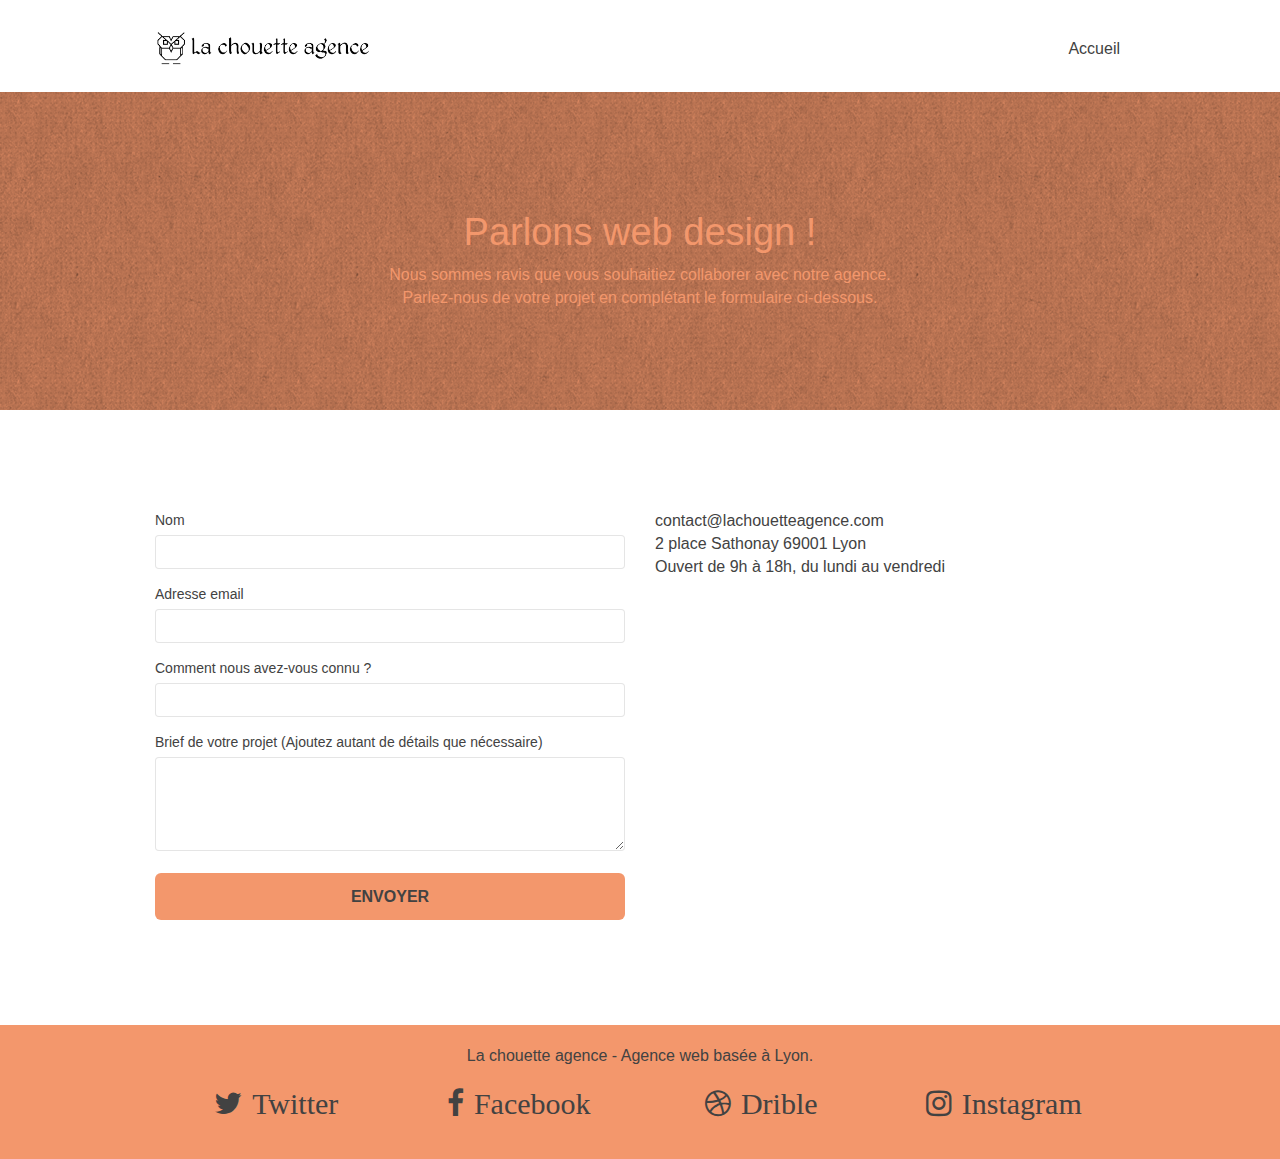
==== page2.html @ 7201d1a7 "modification format image" ====
<!doctype html>
<html lang="fr" og="http://ogp.me/ns#">
<head>
    <meta charset="utf-8">
	<meta name="keywords"
		content="seo, google, site web, site internet, agence design paris, agence design, agence design,agence design,agence design,agence design,agence design,agence design,agence design,agence design">
	<meta name="description" content="La chouette agence est une agence de web design qui aide les entreprise à devenir attractives et vissible sur internet">
	<meta name="viewport" content="width=device-width, initial-scale=1.0, viewport-fit=cover">
	<!--opengraph-->
	<meta property="og:title" content="La chouette agence - Agence web basée à Lyon"/>
	<meta property="og:type" content="website"/>
	<meta property="og:url" content="https://hauste77.github.io/SEO-optimisation/"/>
	<meta property="og:image" content="https://hauste77.github.io/SEO-optimisation/img/logo.webp"/>
	<meta property="og:description" content="La chouette agence est une agence de web design qui aide les entreprise à devenir attractives et vissible sur internet"/>

	<link rel="shortcut icon" type="image/png" href="favicon.jpg">

	<link rel="stylesheet" type="text/css" href="./css/bootstrap.css">
	<link rel="stylesheet" type="text/css" href="style.css">
	<link rel="stylesheet" type="text/css" href="./css/font-awesome.css">
	<link rel="stylesheet" type="text/css" href="./css/et-line.css">

	<title>La chouette agence - Agence web basée à Lyon - Contact</title>

    
<!-- Analytics -->
 
<!-- Analytics END -->
    
</head>
<body>
<!-- Principal conteneur -->
<div class="page-container">
    
<!-- bloc-0 -->
<div class="bloc bgc-white l-bloc " id="bloc-0">
	<div class="container bloc-sm">
		<nav class="navbar row">
			<div class="navbar-header">
				<a class="navbar-brand" href="index.html"><img src="img/la-chouette-agence.webp" alt="atlanta web design logo" height="40" /></a>
				<button id="nav-toggle" type="button" class="ui-navbar-toggle navbar-toggle" data-toggle="collapse" data-target=".navbar-1">
					<span class="sr-only">Toggle navigation</span><span class="icon-bar"></span><span class="icon-bar"></span><span class="icon-bar"></span>
				</button>
			</div>
			<div class="collapse navbar-collapse navbar-1 special-dropdown-nav">
				<ul class="site-navigation nav navbar-nav">
					<li>
						<a href="index.html">Accueil</a>
					</li>
				</ul>
			</div>
		</nav>
	</div>
</div>
<!-- bloc-0 END -->

<!-- bloc-6 -->
<div class="bloc bg-dots-bg bg-repeat bgc-atomic-tangerine d-bloc bloc-bg-texture texture-paper" id="bloc-6">
	<div class="container bloc-lg">
		<div class="row">
			<div class="col-sm-12">
				<h1 class="text-center hero-bloc-text tc-white">
					Parlons web design !
				</h1>
				<p class="text-center mg-lg tc-white tight-width-whitespace">
					Nous sommes ravis que vous souhaitiez collaborer avec notre agence.<br>
					Parlez-nous de votre projet en complétant le formulaire ci-dessous.
				</p>
			</div>
		</div>
	</div>
</div>
<!-- bloc-6 END -->

<!-- bloc-7 -->
<div class="bloc bgc-white l-bloc" id="bloc-7">
	<div class="container bloc-lg">
		<div class="row">
			<div class="col-sm-6">
				<form id="form_1" novalidate success-msg="Your message has been sent." fail-msg="Sorry it seems that our mail server is not responding, Sorry for the inconvenience!">
					<div class="form-group">
						<label for="name">
							Nom
						</label>
						<input id="name" class="form-control" type="text" name="name" required />
					</div>
					<div class="form-group">
						<label for="email">
							Adresse email
						</label>
						<input id="email" class="form-control" type="email" required />
					</div>
					<div class="form-group">
						<label for="how">
							Comment nous avez-vous connu ?
						</label>
						<input class="form-control" type="text" required id="how" />
					</div>
					<div class="form-group">
						<label for="message">
							Brief de votre projet (Ajoutez autant de détails que nécessaire)<br>
						</label><textarea id="message" class="form-control" rows="4" cols="50" required></textarea>
					</div> 
					<button class="bloc-button btn btn-lg btn-block cta-hero btn-atomic-tangerine" type="submit">
						Envoyer
					</button>
				</form>
			</div>
			<div class="col-sm-6">
				<p>
					contact@lachouetteagence.com<br>2 place Sathonay 69001 Lyon<br>Ouvert de 9h à 18h, du lundi au vendredi<br>
				</p>
			</div>
		</div>
	</div>
</div>
<!-- bloc-7 END -->

<!-- ScrollToTop Button -->
<a class="bloc-button btn btn-d scrollToTop" onclick="scrollToTarget('1')"><span class="fa fa-chevron-up"></span></a>
<!-- ScrollToTop Button END-->


<!-- Footer - bloc-8 -->
<div class="bloc bgc-atomic-tangerine d-bloc" id="bloc-8">
	<div class="container bloc-sm">
		<div class="row">
			<div class="col-sm-12">
				<p class="text-center white">
					La chouette agence - Agence web basée à Lyon.<br>
				</p>
				<div class="row row-no-gutters social">
					<div class="col-sm-3">
						<div class="text-center">
							<a class="social" href="index.html"><span class="fa fa-twitter icon-md">Twitter</span></a>
						</div>
					</div>
					<div class="col-sm-3">
						<div class="text-center">
							<a class="social" href="index.html"><span class="fa fa-facebook icon-md">Facebook</span></a>
						</div>
					</div>
					<div class="col-sm-3">
						<div class="text-center">
							<a class="social" href="index.html"><span class="fa fa-dribbble icon-md">Drible</span></a>
						</div>
					</div>
					<div class="col-sm-3">
						<div class="text-center">
							<a class="social" href="index.html"><span class="fa fa-instagram icon-md">Instagram</span></a>
						</div>
					</div>
				</div>
			</div>
		</div>
	</div>
</div>
<!-- Footer - bloc-8 END -->

</div>
<!-- Principal conteneur END -->
    
	<script src="./js/jquery-2.1.0.min.js"></script>
	<script src="./js/bootstrap.min.js"></script>
	<script src="./js/blocs.min.js"></script>
	<script src="./js/jqBootstrapValidation.min.js"></script>
	<script src="./js/formHandler.min.js"></script>
</body>
</html>
---- style.css ----
body {
    margin: 0;
    padding: 0;
    background: #FFF;
    overflow-x: hidden;
    -webkit-font-smoothing: antialiased;
    -moz-osx-font-smoothing: grayscale;
}

a,
button {
    transition: all .3s ease-in-out;
    outline: none!important;
}

a:hover {
    text-decoration: none;
    cursor: pointer;
}

#page-loading-blocs-notifaction {
    position: fixed;
    top: 0;
    bottom: 0;
    width: 100%;
    z-index: 100000;
    background: #FFFFFF url("img/pageload-spinner.gif") no-repeat center center;
}

ul {
    font-size: 2rem;
}

.bloc {
    width: 100%;
    clear: both;
    background: 50% 50% no-repeat;
    padding: 0 50px;
    -webkit-background-size: cover;
    -moz-background-size: cover;
    -o-background-size: cover;
    background-size: cover;
    position: relative;
}

.bloc .container {
    padding-left: 0;
    padding-right: 0;
}

.bloc-lg {
    padding: 100px 50px;
}

.bloc-md {
    padding: 50px;
}

.bloc-sm {
    padding: 20px 50px;
}

.bg-center,
.bg-l-edge,
.bg-r-edge,
.bg-t-edge,
.bg-b-edge,
.bg-tl-edge,
.bg-bl-edge,
.bg-tr-edge,
.bg-br-edge,
.bg-repeat {
    -webkit-background-size: auto!important;
    -moz-background-size: auto!important;
    -o-background-size: auto!important;
    background-size: auto!important;
}

.bg-repeat {
    background: repeat;
}

.bg-t-edge {
    background: top no-repeat;
}

.bloc-bg-texture::before {
    content: "";
    background-size: 2px 2px;
    position: absolute;
    top: 0;
    bottom: 0;
    left: 0;
    right: 0;
}

.img-responsive.portfolio-thumb {
    width: -webkit-fill-available;
}

.texture-paper::before {
    background: url("img/texture-paper.webp");
}

.b-parallax {
    background-attachment: fixed;
}

.d-bloc {
    color: rgba(255, 255, 255, .7);
}

.d-bloc button:hover {
    color: rgba(255, 255, 255, .9);
}

.d-bloc .icon-round,
.d-bloc .icon-square,
.d-bloc .icon-rounded,
.d-bloc .icon-semi-rounded-a,
.d-bloc .icon-semi-rounded-b {
    border-color: rgba(255, 255, 255, .9);
}

.d-bloc .divider-h span {
    border-color: rgba(255, 255, 255, .2);
}

.d-bloc .a-btn,
.d-bloc .navbar a,
.d-bloc .navbar-brand,
.d-bloc a .icon-sm,
.d-bloc a .icon-md,
.d-bloc a .icon-lg,
.d-bloc a .icon-xl,
.d-bloc h1 a,
.d-bloc h2 a,
.d-bloc h3 a,
.d-bloc h4 a,
.d-bloc h5 a,
.d-bloc h6 a,
.d-bloc p a {
    color: rgba(255, 255, 255, .6);
}

.d-bloc .a-btn:hover,
.d-bloc .navbar a:hover,
.d-bloc .navbar-brand:hover,
.d-bloc a:hover .icon-sm,
.d-bloc a:hover .icon-md,
.d-bloc a:hover .icon-lg,
.d-bloc a:hover .icon-xl,
.d-bloc h1 a:hover,
.d-bloc h2 a:hover,
.d-bloc h3 a:hover,
.d-bloc h4 a:hover,
.d-bloc h5 a:hover,
.d-bloc h6 a:hover,
.d-bloc p a:hover {
    color: rgba(255, 255, 255, 1);
}

.d-bloc .navbar-toggle .icon-bar {
    background: rgba(255, 255, 255, 1);
}

.d-bloc .btn-wire,
.d-bloc .btn-wire:hover {
    color: rgba(255, 255, 255, 1);
    border-color: rgba(255, 255, 255, 1);
}

.d-bloc .panel {
    color: rgba(0, 0, 0, .5);
}

.d-bloc .panel button:hover {
    color: rgba(0, 0, 0, .7);
}

.d-bloc .panel icon {
    border-color: rgba(0, 0, 0, .7);
}

.d-bloc .panel .divider-h span {
    border-color: rgba(0, 0, 0, .1);
}

.d-bloc .panel .a-btn {
    color: rgba(0, 0, 0, .6);
}

.d-bloc .panel .a-btn:hover {
    color: rgba(0, 0, 0, 1);
}

.d-bloc .panel .btn-wire,
.d-bloc .panel .btn-wire:hover {
    color: rgba(0, 0, 0, .7);
    border-color: rgba(0, 0, 0, .3);
}

.d-bloc .panel,
.l-bloc {
    color: rgba(0, 0, 0, .5);
}

.d-bloc .panel button:hover,
.l-bloc button:hover {
    color: rgba(0, 0, 0, .7);
}

.l-bloc .icon-round,
.l-bloc .icon-square,
.l-bloc .icon-rounded,
.l-bloc .icon-semi-rounded-a,
.l-bloc .icon-semi-rounded-b {
    border-color: rgba(0, 0, 0, .7);
}

.d-bloc .panel .divider-h span,
.l-bloc .divider-h span {
    border-color: rgba(0, 0, 0, .1);
}

.d-bloc .panel .a-btn,
.l-bloc .a-btn,
.l-bloc .navbar a,
.l-bloc .navbar-brand,
.l-bloc a .icon-sm,
.l-bloc a .icon-md,
.l-bloc a .icon-lg,
.l-bloc a .icon-xl,
.l-bloc h1 a,
.l-bloc h2 a,
.l-bloc h3 a,
.l-bloc h4 a,
.l-bloc h5 a,
.l-bloc h6 a,
.l-bloc p a {
    color: rgba(0, 0, 0, .6);
}

.d-bloc .panel .a-btn:hover,
.l-bloc .a-btn:hover,
.l-bloc .navbar a:hover,
.l-bloc .navbar-brand:hover,
.l-bloc a:hover .icon-sm,
.l-bloc a:hover .icon-md,
.l-bloc a:hover .icon-lg,
.l-bloc a:hover .icon-xl,
.l-bloc h1 a:hover,
.l-bloc h2 a:hover,
.l-bloc h3 a:hover,
.l-bloc h4 a:hover,
.l-bloc h5 a:hover,
.l-bloc h6 a:hover,
.l-bloc p a:hover {
    color: rgba(0, 0, 0, 1);
}

.l-bloc .navbar-toggle .icon-bar {
    color: rgba(0, 0, 0, .6);
}

.d-bloc .panel .btn-wire,
.d-bloc .panel .btn-wire:hover,
.l-bloc .btn-wire,
.l-bloc .btn-wire:hover {
    color: rgba(0, 0, 0, .7);
    border-color: rgba(0, 0, 0, .3);
}

.voffset {
    margin-top: 30px;
}

.voffset-lg {
    margin-top: 80px;
}

.row-no-gutters {
    margin-right: 0;
    margin-left: 0;
}

.row.row-no-gutters > [class^="col-"],
.row.row-no-gutters > [class*=" col-"] {
    padding-right: 0;
    padding-left: 0;
}

#bloc-1-hero h1 {
    font-size: 32px;
}

.navbar {
    margin-bottom: 0;
    z-index: 1;
}

.navbar-brand {
    height: auto;
    padding: 3px 15px;
    font-size: 25px;
    font-weight: normal;
    font-weight: 600;
    line-height: 44px;
}

.navbar-brand img {
    max-height: 200px;
    margin: 0 5px 0 0;
    display: inline;
}

.navbar-brand img[src$=svg] {
    min-width: 100px;
}

.nav-center .navbar-brand img {
    margin: 0;
}

.navbar .nav {
    padding-top: 2px;
    margin-right: -16px;
    float: right;
    z-index: 1;
}

.nav > li {
    float: left;
    margin-top: 4px;
    font-size: 16px;
}

.navbar-nav .open .dropdown-menu > li > a {
    text-align: inherit;
}

.nav > li a:hover,
.nav > li a:focus {
    background: transparent;
}

.navbar-toggle {
    margin: 10px 10px 0 0;
    border: 0px;
}

.navbar-toggle:hover {
    background: transparent!important;
}

.navbar-toggle .icon-bar {
    background-color: rgba(0, 0, 0, .5);
    width: 26px;
}

.nav-invert .navbar .nav {
    float: left;
}

.nav-invert .navbar-header,
.nav-invert .navbar-brand {
    float: right;
    position: relative;
    z-index: 2;
}

@media (min-width: 768px) {
    .site-navigation {
        position: absolute;
        top: 50%;
        right: 20px;
        transform: translate(0, -50%);
        -webkit-transform: translateY(-50%);
    }
    .nav > li .dropdown-menu a,
    .nav > li .dropdown-menu a:hover {
        color: #484848;
    }
    .nav-invert .site-navigation {
        left: 0;
        right: 0;
    }
    .nav-center {
        text-align: center;
    }
    .nav-center .navbar-header {
        width: 100%;
    }
    .nav-center .navbar-header,
    .nav-center .navbar-brand,
    .nav-center .nav > li {
        float: none;
        display: inline-block;
    }
    .nav-center .site-navigation {
        position: relative;
        width: 100%;
        right: 0;
        margin-right: 0px;
        margin-top: 20px;
    }
    .nav-center.mini-nav .navbar-toggle {
        float: none;
        margin: 10px auto 0;
    }
}

.nav > li > .dropdown a {
    background: none!important;
    display: block;
    padding: 14px 15px;
}

nav .caret {
    margin: 0 5px;
}

.dropdown-menu .dropdown-menu {
    top: -8px;
    left: 100%;
}

.dropdown-menu .dropmenu-flow-right {
    top: 100%;
    left: 0;
    margin-left: -1px;
    border-top-left-radius: 0;
    border-top-right-radius: 0;
}

.dropdown-menu .dropdown span {
    border: 4px solid black;
    border-top-color: transparent;
    border-right-color: transparent;
    border-bottom-color: transparent;
    margin: 6px -5px 0 0!important;
    float: right;
}

.mg-md {
    margin-top: 10px;
    margin-bottom: 20px;
}

.mg-lg {
    margin-top: 10px;
    margin-bottom: 40px;
}

.btn {
    margin: 0 5px 5px 0;
}

.btn.pull-right {
    margin: 0 0 5px 5px;
}

.btn-d,
.btn-d:hover,
.btn-d:focus {
    color: #FFF;
    background: rgba(0, 0, 0, .3);
}

button {
    outline: none!important;
}

.btn-rd {
    border-radius: 40px;
}

.btn-clean {
    border: 1px solid rgba(0, 0, 0, .08);
    border-bottom-color: rgba(0, 0, 0, .1);
    text-shadow: 0 1px 0 rgba(0, 0, 1, .1);
    box-shadow: 0 1px 3px rgba(0, 0, 1, .25), inset 0 1px 0 0 rgba(255, 255, 255, .15);
}

.icon-md {
    font-size: 30px!important;
    color: #424242 !important;
}

.icon-lg {
    font-size: 60px!important;
}

.sm-shadow {
    text-shadow: 0 1px 2px rgba(0, 0, 0, .3);
}

.panel-sq,
.panel-sq .panel-heading,
.panel-sq .panel-footer {
    border-radius: 0;
}

.panel-rd {
    border-radius: 30px;
}

.panel-rd .panel-heading {
    border-radius: 29px 29px 0 0;
}

.panel-rd .panel-footer {
    border-radius: 0 0 29px 29px;
}

.form-control {
    border-color: rgba(0, 0, 0, .1);
    box-shadow: none;
}

.scrollToTop {
    width: 40px;
    height: 40px;
    position: fixed;
    bottom: 20px;
    right: 20px;
    opacity: 0;
    z-index: 500;
    transition: all .3s ease-in-out;
}

.scrollToTop span {
    margin-top: 6px;
}

.showScrollTop {
    font-size: 14px;
    opacity: 1;
}

a[data-lightbox] {
    position: relative;
    display: block;
    text-align: center;
}

a[data-lightbox]:hover::before {
    content: "+";
    font-family: "HelveticaNeue-Light", "Helvetica Neue Light", "Helvetica Neue", Helvetica, Arial;
    font-size: 32px;
    width: 50px;
    height: 50px;
    margin-left: -25px;
    border-radius: 50%;
    background: rgba(0, 0, 0, .6);
    color: #FFF;
    font-weight: 100;
    z-index: 1;
    position: absolute;
    top: 50%;
    transform: translateY(-50%);
    -webkit-transform: translateY(-50%);
}

a[data-lightbox]:hover img {
    opacity: 0.6;
    -webkit-animation-fill-mode: none;
    animation-fill-mode: none;
}

#lightbox-modal {
    display: flex;
    align-items: center;
}

#lightbox-modal .modal-dialog {
    width: 90%;
    max-width: 900px;
    margin: 0 auto 0;
}

#lightbox-modal .modal-dialog img {
    max-height: 90vh;
    margin: 0 auto;
}

.lightbox-caption {
    padding: 20px;
    color: #FFF;
    background: rgba(0, 0, 0, .5);
    position: absolute;
    left: 15px;
    right: 15px;
    bottom: 5px;
}

.close-lightbox {
    color: #FFF;
    font-size: 30px;
    position: absolute;
    top: 20px;
    right: 20px;
    z-index: 20;
    background: rgba(0, 0, 0, .5);
    border: none;
    line-height: 30px;
    padding: 0 9px 5px;
    opacity: 0.3;
}

.close-lightbox:hover,
.next-lightbox:hover,
.prev-lightbox:hover {
    opacity: 1.0;
    color: #FFF;
}

.next-lightbox,
.prev-lightbox {
    font-size: 20px;
    color: rgba(255, 255, 255, .9);
    background: rgba(0, 0, 0, .5);
    transition: all .2s ease-in-out;
    position: absolute;
    top: 45%;
    z-index: 1;
    opacity: 0.4;
}

.next-lightbox {
    padding: 6px 8px 1px 13px;
    right: 25px;
}

.prev-lightbox {
    padding: 6px 13px 1px 10px;
    left: 25px;
}

.snapshot-lb .modal-body {
    padding-bottom: 45px;
}

.snapshot-lb .lightbox-caption {
    padding: 0;
    color: rgba(0, 0, 0, .5);
    background: none;
}

h1,
h2,
h3,
h4,
h5,
h6,
p,
label,
.btn,
a {
    font-family: "helvetica";
    font-weight: 400;
    color: #424242!important;
}

.container {
    max-width: 1000px;
}

.hero-bloc-text {
    font-size: 38px;
}

.hero-bloc-text-sub {
    font-size: 36px;
}

.statement-bloc-text {
    line-height: 26px;
    font-style: italic;
    font-size: 20px;
    text-align: center;
    font-weight: lighter;
    max-width: 520px;
    margin: auto auto auto auto;
}

p {
    font-size: 16px;
}

.tight-width-whitespace {
    max-width: 600px;
    margin: auto auto auto auto;
}

.h1 {
    font-size: 20px;
    font-family: "Open Sans";
}

.cta-hero {
    margin-top: 22px;
    color: #FFFFFF!important;
    text-transform: uppercase;
    padding: 12px 28px 12px 28px;
    font-size: 16px;
    font-weight: 700;
}

.social {
    margin: 20px 0px;
}

h2 {
    font-size: 22px;
    line-height: 1.4em;
}

h3 {
    font-size: 15px;
    text-transform: uppercase;
    font-weight: 700;
    color: #333333!important;
}

.med-width-whitespace {
    max-width: 800px;
    margin: auto auto auto auto;
    box-shadow: 0px 0px 0px #000000;
}

h1 {
    color: #333333!important;
}

h4 {
    color: #333333!important;
}

.icons {
    margin-bottom: 14px;
    margin-top: 24px;
}

.white {
    color: #424242!important;
}

.portfolio-thumb {
    margin-bottom: 24px;
}

.portfolio-row {
    margin-bottom: 44px;
    margin-top: 50px;
}

.avatar {
    box-shadow: 0px 4px 9px rgba(0, 0, 0, 0.3);
}

.black-background {
    background-color: rgba(165, 147, 99, 0.7);
    padding: 40px 40px 40px 40px;
}

.bold-link {
    font-weight: 900;
    text-decoration: underline!important;
}

.bgc-white {
    background-color: #FFFFFF;
}

.bgc-dark-slate-blue {
    background-color: #364577;
}

.bgc-atomic-tangerine {
    background-color: #F3976C;
}

.tc-white {
    color: #F3976C!important;
}

.btn-atomic-tangerine {
    background: #F3976C;
    color: #424242!important;
}

.btn-atomic-tangerine:hover {
    background: #c27956!important;
    color: #FFFFFF!important;
}

.ltc-white {
    color: #FFFFFF!important;
}

.ltc-white:hover {
    color: #cccccc!important;
}

.ltc-atomic-tangerine {
    color: #F3976C!important;
}

.ltc-atomic-tangerine:hover {
    color: #c27956!important;
}

.icon-dark-slate-blue {
    color: #364577!important;
    border-color: #364577!important;
}

.bg-dots-bg {
    background-image: url("img/dots-bg.png");
}

.bg-lines-h2-bg {
    background-image: url("img/lines-h2-bg.png");
}

.bg-banniere {
    background-image: url("img/la-chouette-agence-banniere.webp");
}

.bg-presentation {
    background-image: url("img/image-de-presentation.webp");
}

@media (max-width: 1024px) {
    .bloc {
        padding-left: 20px;
        padding-right: 20px;
    }
    .bloc.full-width-bloc,
    .bloc-tile-2.full-width-bloc .container,
    .bloc-tile-3.full-width-bloc .container,
    .bloc-tile-4.full-width-bloc .container {
        padding-left: 0;
        padding-right: 0;
    }
}

@media (max-width: 992px) and (min-width: 768px) {
    .navbar .nav {
        max-width: 80%
    }
    .nav-center.navbar .nav {
        max-width: 100%
    }
}

@media only screen and (min-device-width: 768px) and (max-device-width: 1024px) and (orientation: landscape) {
    .b-parallax {
        background-attachment: scroll;
    }
}

@media only screen and (min-device-width: 1024px) and (max-device-width: 1366px) and (-webkit-min-device-pixel-ratio: 1.5) {
    .b-parallax {
        background-attachment: scroll;
    }
}

@media (max-width: 991px) {
    .container {
        width: 100%;
    }
    .b-parallax {
        background-attachment: scroll;
    }
    .page-container,
    #hero-bloc {
        overflow-x: hidden;
        position: relative;
    }
    .bloc {
        padding-left: constant(safe-area-inset-left);
        padding-right: constant(safe-area-inset-right);
    }
    .bloc-group,
    .bloc-group .bloc {
        display: block;
        width: 100%;
    }
    .bloc-fill-screen .fill-bloc-top-edge,
    .bloc-fill-screen .fill-bloc-bottom-edge {
        padding: 0 20px;
        padding-left: constant(safe-area-inset-left);
        padding-right: constant(safe-area-inset-right);
    }
}

@media (max-width: 767px) {
    .page-container {
        overflow-x: hidden;
        position: relative;
    }
    h1,
    h2,
    h3,
    h4,
    h5,
    h6,
    p,
    #disqus_thread {
        padding-left: 10px!important;
        padding-right: 10px!important;
    }
    .b-parallax {
        background-attachment: scroll;
    }
    .navbar .nav {
        padding-top: 0;
        border-top: 1px solid rgba(0, 0, 0, .2);
        float: none!important;
    }
    .navbar.row {
        margin-left: 0;
        margin-right: 0;
    }
    .site-navigation {
        position: inherit;
        transform: none;
        -webkit-transform: none;
        -ms-transform: none;
    }
    .nav > li {
        margin-top: 0;
        border-bottom: 1px solid rgba(0, 0, 0, .1);
        background: rgba(0, 0, 0, .05);
        text-align: left;
        padding-left: 15px;
        width: 100%;
    }
    .nav > li:hover {
        background: rgba(0, 0, 0, .08);
    }

    .dropdown .dropdown a .caret {
        float: none;
        margin: 5px 0 0 10px!important;
        border: 4px solid black;
        border-bottom-color: transparent;
        border-right-color: transparent;
        border-left-color: transparent;
    }
    #hero-bloc .navbar .nav {
        background: rgba(0, 0, 0, .8);
    }
    #hero-bloc .navbar .nav a {
        color: rgba(255, 255, 255, .6);
    }
    .hero {
        padding: 50px 0;
    }
    .hero-nav {
        left: -1px;
        right: -1px;
    }
    .navbar-collapse {
        padding: 0;
        overflow-x: hidden;
        -webkit-box-shadow: none;
        box-shadow: none;
    }
  
    .nav-invert .navbar-header {
        float: none;
        width: 100%;
    }
    .nav-invert .navbar-toggle {
        float: left;
        margin-left: 10px;
    }
    .bloc {
        padding-left: 0;
        padding-right: 0;
    }
    .bloc-xxl,
    .bloc-xl,
    .bloc-lg {
        padding: 40px 0;
    }
    .bloc-sm,
    .bloc-md {
        padding-left: 0;
        padding-right: 0;
    }
    .bloc-tile-2 .container,
    .bloc-tile-3 .container,
    .bloc-tile-4 .container,
    .bloc-fill-screen .fill-bloc-top-edge,
    .bloc-fill-screen .fill-bloc-bottom-edge {
        padding-left: 0;
        padding-right: 0;
    }
    .a-block {
        padding: 0 10px;
    }
    .btn-dwn {
        display: none;
    }
    .voffset {
        margin-top: 5px;
    }
    .voffset-md {
        margin-top: 20px;
    }
    .voffset-lg {
        margin-top: 30px;
    }
    form {
        padding: 5px;
    }
    .close-lightbox {
        display: inline-block;
    }
    .blocsapp-device-iphone5 {
        background-size: 216px 425px;
        padding-top: 60px;
        width: 216px;
        height: 425px;
    }
    .blocsapp-device-iphone5 img {
        width: 180px;
        height: 320px;
    }
}

@media (max-width: 400px) {
    .bloc {
        padding-left: 0 !important;
        padding-right: 0 !important;
    }
}

@media (max-width: 767px) {
    .bloc-mob-center-text {
        text-align: center;
    }
}
---- css/et-line.css ----
@font-face {
    font-family: et-line;
    src: url(../fonts/et-line.eot);
    src: url(../fonts/et-line.eot?#iefix) format('embedded-opentype'), url(../fonts/et-line.woff) format('woff'), url(../fonts/et-line.ttf) format('truetype'), url(../fonts/et-line.svg#et-line) format('svg');
    font-weight: 400;
    font-style: normal;
    font-display: swap;
}


.et-icon-browser,
.et-icon-edit,
.et-icon-presentation
 {
    font-family: et-line;
    speak: none;
    font-style: normal;
    font-weight: 400;
    font-variant: normal;
    text-transform: none;
    line-height: 1;
    -webkit-font-smoothing: antialiased;
    -moz-osx-font-smoothing: grayscale;
    display: inline-block
}

.et-icon-browser:before {
    content: "\e00c"
}

.et-icon-presentation:before {
    content: "\e00e"
}

.et-icon-edit:before {
    content: "\e01c"
}
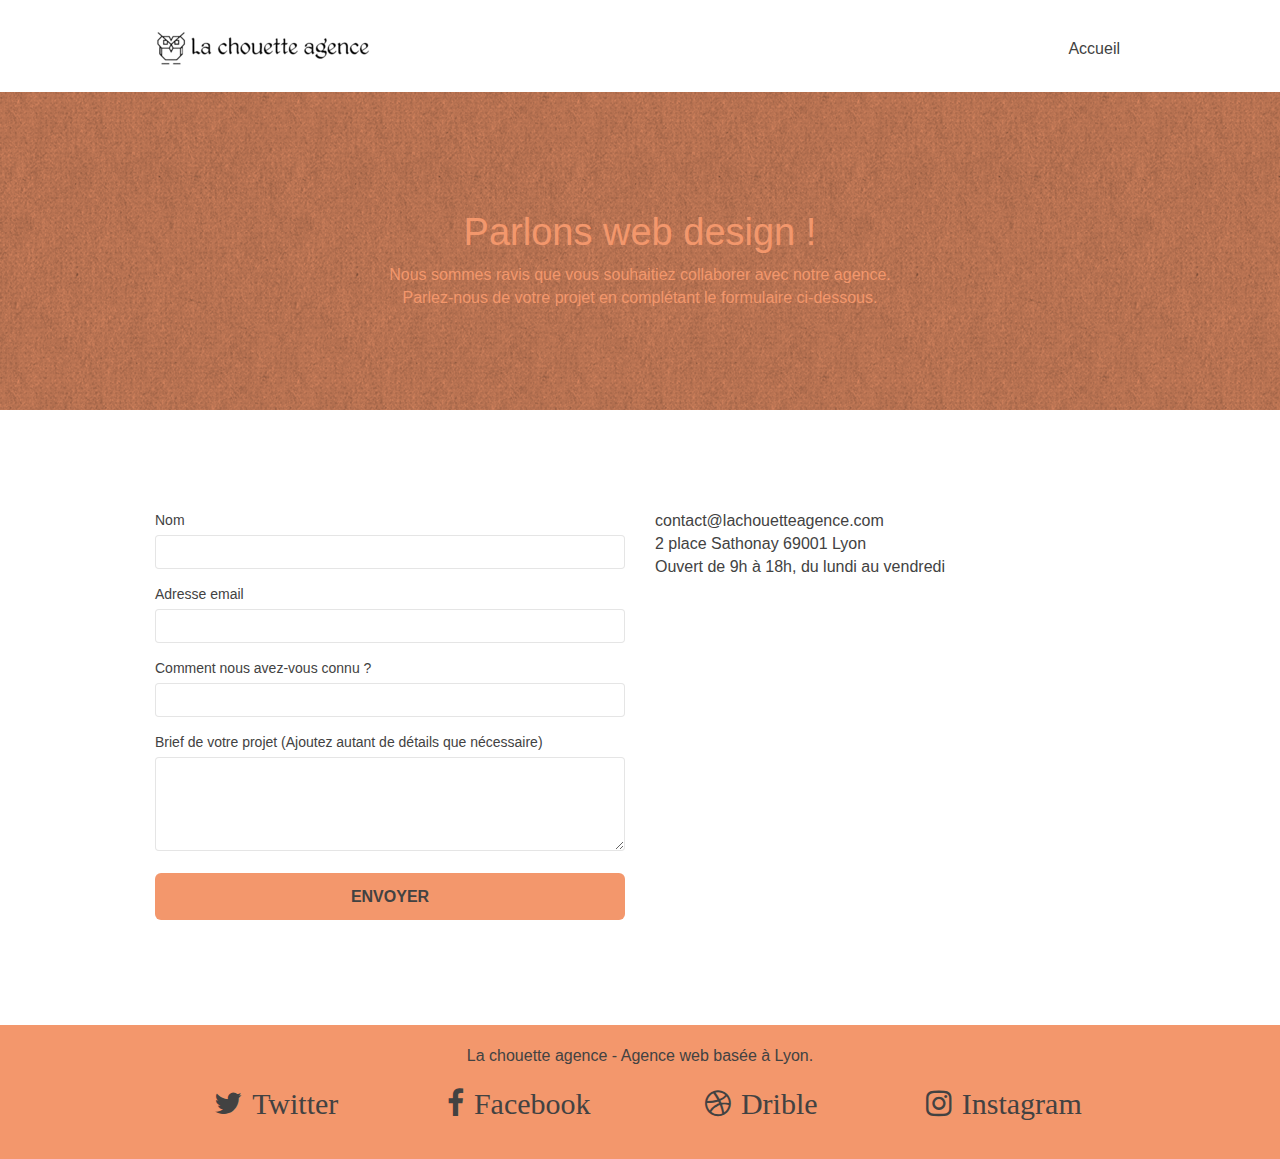
==== commit 830700a3: "quelque reglage" ====
--- a/page2.html
+++ b/page2.html
@@ -1,5 +1,5 @@
 <!doctype html>
-<html lang="fr" og="http://ogp.me/ns#">
+<html lang="fr">
 <head>
     <meta charset="utf-8">
 	<meta name="keywords"
@@ -160,7 +160,7 @@
 </div>
 <!-- Principal conteneur END -->
     
-	<script src="./js/jquery-2.1.0.min.js"></script>
+	<script src="./js/jquery-3.4.1.min.js"></script>
 	<script src="./js/bootstrap.min.js"></script>
 	<script src="./js/blocs.min.js"></script>
 	<script src="./js/jqBootstrapValidation.min.js"></script>
--- a/style.css
+++ b/style.css
@@ -25,6 +25,10 @@
     width: 100%;
     z-index: 100000;
     background: #FFFFFF url("img/pageload-spinner.gif") no-repeat center center;
+}
+
+.blockquote {
+    color: #424242;
 }
 
 ul {
@@ -487,6 +491,10 @@
     color: #424242 !important;
 }
 
+.icon-md:hover {
+    color: #ffffff !important;
+}
+
 .icon-lg {
     font-size: 60px!important;
 }
@@ -711,6 +719,10 @@
     margin: 20px 0px;
 }
 
+.social:hover {
+    color: #dddada !important;
+}
+
 h2 {
     font-size: 22px;
     line-height: 1.4em;
@@ -855,13 +867,13 @@
     }
 }
 
-@media only screen and (min-device-width: 768px) and (max-device-width: 1024px) and (orientation: landscape) {
+@media only screen and (min-width: 768px) and (max-width: 1024px) and (orientation: landscape) {
     .b-parallax {
         background-attachment: scroll;
     }
 }
 
-@media only screen and (min-device-width: 1024px) and (max-device-width: 1366px) and (-webkit-min-device-pixel-ratio: 1.5) {
+@media only screen and (min-width: 1024px) and (max-width: 1366px) and (-webkit-min-device-pixel-ratio: 1.5) {
     .b-parallax {
         background-attachment: scroll;
     }
@@ -879,10 +891,7 @@
         overflow-x: hidden;
         position: relative;
     }
-    .bloc {
-        padding-left: constant(safe-area-inset-left);
-        padding-right: constant(safe-area-inset-right);
-    }
+    
     .bloc-group,
     .bloc-group .bloc {
         display: block;
@@ -891,8 +900,6 @@
     .bloc-fill-screen .fill-bloc-top-edge,
     .bloc-fill-screen .fill-bloc-bottom-edge {
         padding: 0 20px;
-        padding-left: constant(safe-area-inset-left);
-        padding-right: constant(safe-area-inset-right);
     }
 }
 
--- a/css/et-line.css
+++ b/css/et-line.css
@@ -13,7 +13,7 @@
 .et-icon-presentation
  {
     font-family: et-line;
-    speak: none;
+    speak-as: none;
     font-style: normal;
     font-weight: 400;
     font-variant: normal;
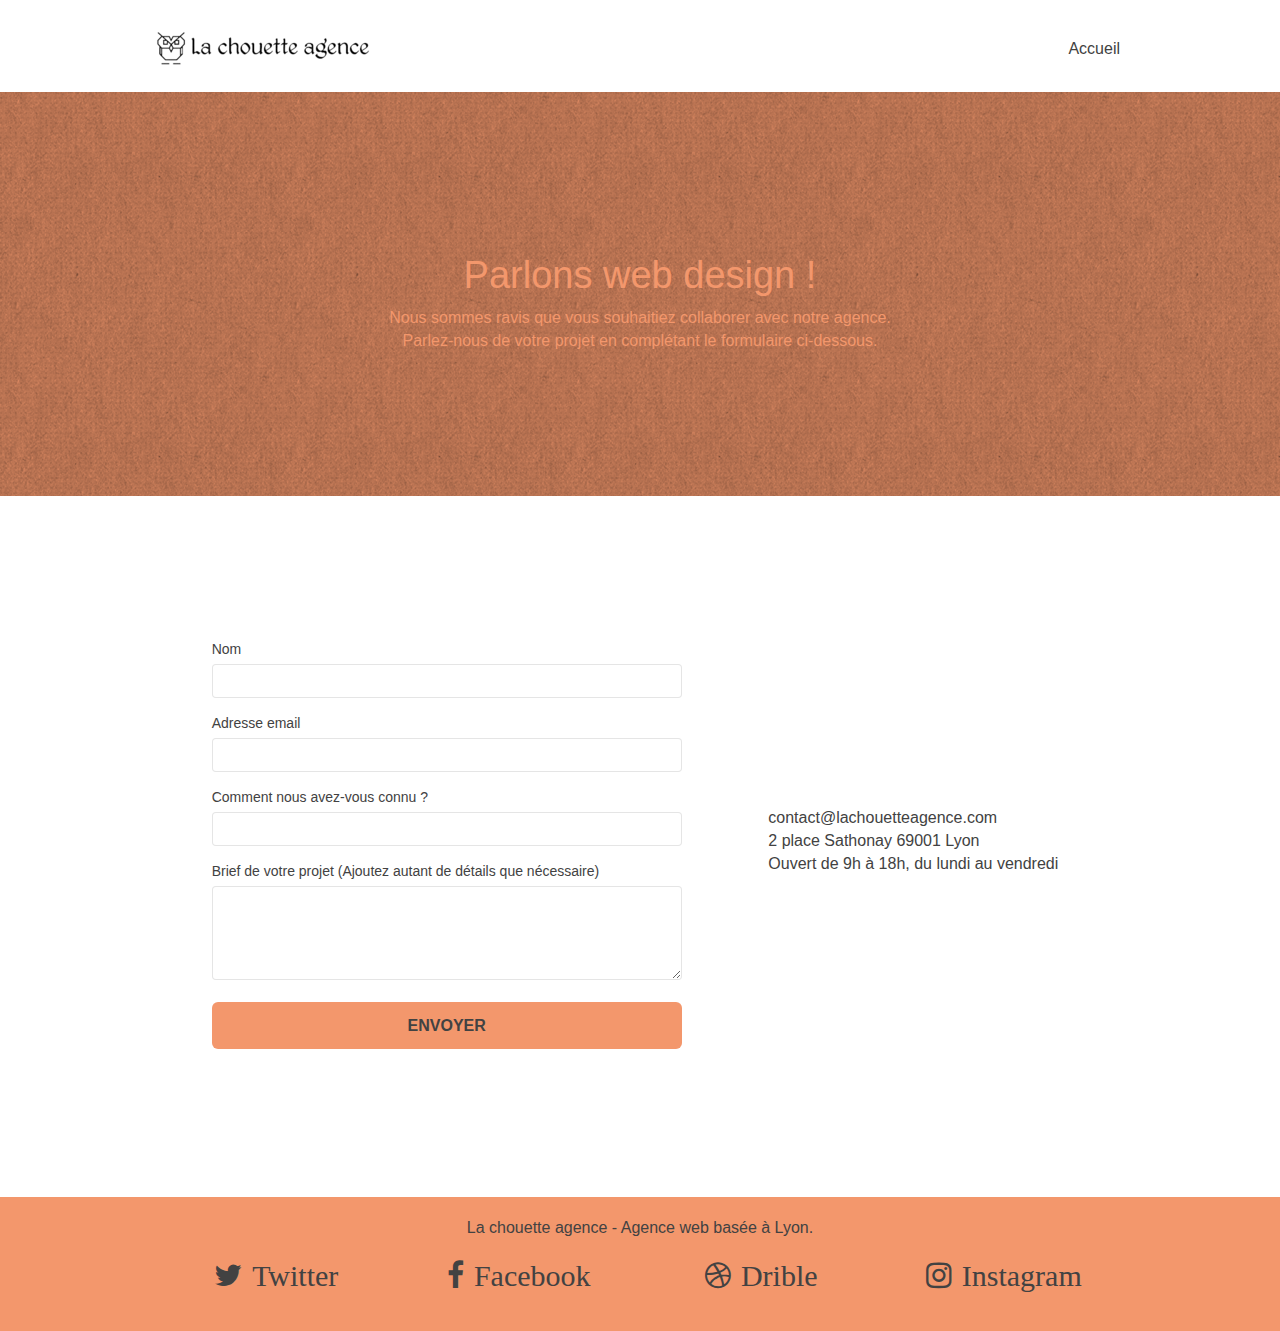
==== commit 926c4002: "réparation page contact" ====
--- a/page2.html
+++ b/page2.html
@@ -75,7 +75,7 @@
 <!-- bloc-7 -->
 <div class="bloc bgc-white l-bloc" id="bloc-7">
 	<div class="container bloc-lg">
-		<div class="row">
+		<div class="row flex">
 			<div class="col-sm-6">
 				<form id="form_1" novalidate success-msg="Your message has been sent." fail-msg="Sorry it seems that our mail server is not responding, Sorry for the inconvenience!">
 					<div class="form-group">
@@ -106,7 +106,7 @@
 					</button>
 				</form>
 			</div>
-			<div class="col-sm-6">
+			<div class="col-sm-6 adresse">
 				<p>
 					contact@lachouetteagence.com<br>2 place Sathonay 69001 Lyon<br>Ouvert de 9h à 18h, du lundi au vendredi<br>
 				</p>
--- a/style.css
+++ b/style.css
@@ -29,6 +29,16 @@
 
 .blockquote {
     color: #424242;
+}
+
+.flex {
+    display: flex;
+    align-items: center;
+    justify-content: space-between;
+}
+
+.adresse {
+    width: 33%;
 }
 
 ul {
@@ -53,7 +63,7 @@
 }
 
 .bloc-lg {
-    padding: 100px 50px;
+    padding: 143px 50px;
 }
 
 .bloc-md {
@@ -901,6 +911,13 @@
     .bloc-fill-screen .fill-bloc-bottom-edge {
         padding: 0 20px;
     }
+    .flex {
+        flex-direction: column;
+    }
+    .adresse {
+        width: auto;
+        padding-top: 50px;
+    }
 }
 
 @media (max-width: 767px) {
@@ -992,7 +1009,7 @@
     .bloc-xxl,
     .bloc-xl,
     .bloc-lg {
-        padding: 40px 0;
+        padding: 143px 0;
     }
     .bloc-sm,
     .bloc-md {
